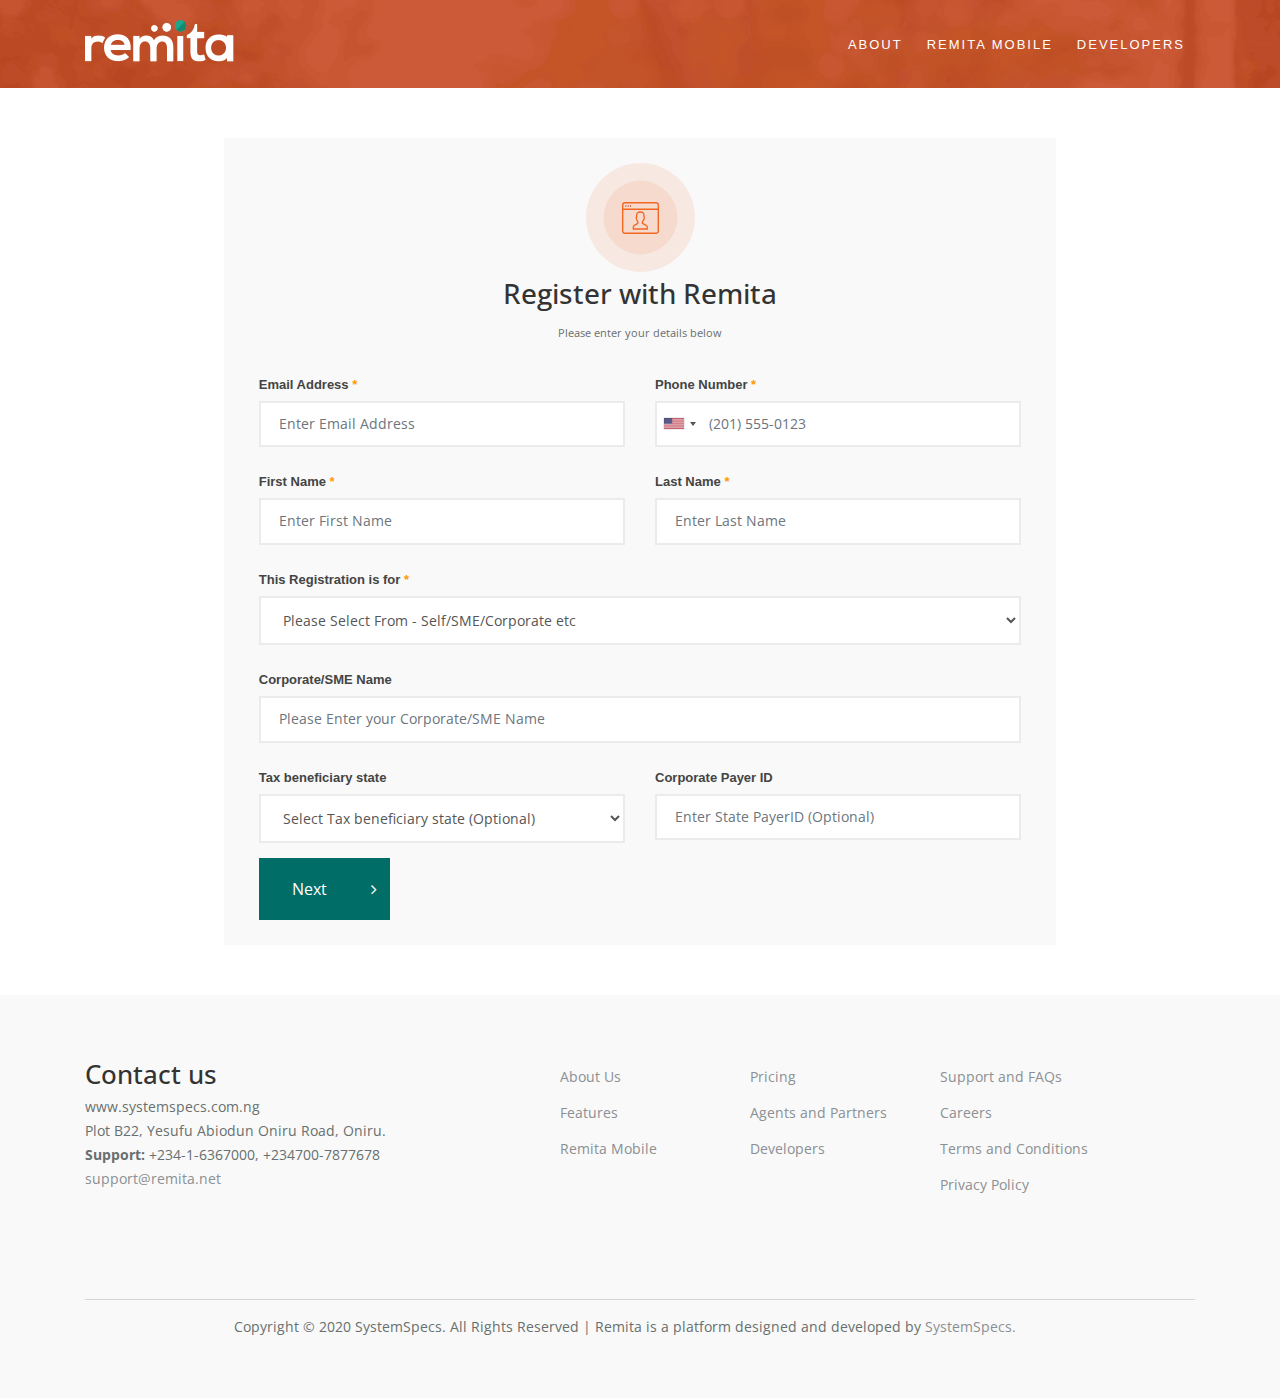
==== index.html @ f2226dd8 "changed registration.html to index.html" ====
<!DOCTYPE html>
<html lang="en">

<head>
    <meta charset="UTF-8">
    <meta name="viewport" content="width=device-width, initial-scale=1.0">
    <title>Register</title>
    <link rel="stylesheet" href="./assets/css/intlTelInput.css">
    <link rel="stylesheet" href="./assets/css/bootstrap.min.css">
    <link rel="stylesheet" href="https://stackpath.bootstrapcdn.com/bootstrap/4.5.2/css/bootstrap.min.css" integrity="sha384-JcKb8q3iqJ61gNV9KGb8thSsNjpSL0n8PARn9HuZOnIxN0hoP+VmmDGMN5t9UJ0Z" crossorigin="anonymous">

    <link rel="stylesheet" href="./assets/css/style.css">
    <link rel="stylesheet" href="https://stackpath.bootstrapcdn.com/font-awesome/4.7.0/css/font-awesome.min.css" integrity="sha384-wvfXpqpZZVQGK6TAh5PVlGOfQNHSoD2xbE+QkPxCAFlNEevoEH3Sl0sibVcOQVnN" crossorigin="anonymous">
    <link href="https://fonts.googleapis.com/css2?family=Open+Sans&display=swap" rel="stylesheet">
</head>

<body>
    <div class="wrapper">
        <header style="background-image: url(./assets/images/header-bg-light.png)">
            <div class="container header-container d-flex flex-row justify-content-between">
                <div class="logo">
                    <a href="//www.remita.net/signin" class="logo">
                        <img src="./assets/images/remita_logo_white.png" alt="Remita Logo">
                    </a>
                </div>
                <nav>
                    <ul class="nav nav-pills">
                        <li class="nav-item">
                            <a class="nav-link" href="#">ABOUT</a>
                        </li>
                        <li class="nav-item">
                            <a class="nav-link" href="#">REMITA MOBILE</a>
                        </li>
                        <li class="nav-item">
                            <a class="nav-link" href="#">DEVELOPERS</a>
                        </li>

                    </ul>
                </nav>
            </div>
        </header>
        <div class="container">

            <div class="registration-container " style="background-color:#f8f9f8">

                <div class="personal-registration-container">
                    <div class="col-sm-12 center-box text-center">
                        <img src="./assets/images/registration_icon.svg">
                        <h3>Register with Remita</h3>


                        <p>Please enter your details below</p>
                    </div>
                    <div class="col-xs-12">
                        <form id="registrationForm" method="post" novalidate>

                            <div class="form-row">
                                <div class="col-sm-6">
                                    <div class="form-group ">
                                        <label for="email">Email Address <span class="required-field">*</span></label>
                                        <input type="email" class="form-control rounded-0 required" placeholder="Enter Email Address" id="email" required>
                                    </div>
                                </div>
                                <div class="col-sm-6">
                                    <div class="form-group ">
                                        <label for="phone">Phone Number <span class="required-field">*</span></label>
                                        <input type="tel" class="form-control rounded-0 required " id="phone" required>
                                    </div>
                                </div>
                            </div>
                            <div class="form-row">
                                <div class="form-group col-md-6">
                                    <label for="fname">First Name <span class="required-field">*</span></label>
                                    <input type="text" class="form-control rounded-0" id="fname" placeholder="Enter First Name" required>
                                </div>
                                <div class="form-group col-md-6">
                                    <label for="lname">Last Name <span class="required-field">*</span></label>
                                    <input type="text" class="form-control rounded-0 required" placeholder="Enter Last Name" id="lname" required>
                                </div>
                            </div>
                            <div class="form-row">
                                <div class="form-group col-md-12">
                                    <label for="accountType">This Registration is for <span class="required-field">*</span></label>
                                    <select id="accountType" class="form-control required" name="rtype">
                                        <option value="">Please Select From - Self/SME/Corporate etc</option>
                                        <option value="PERSONAL" id="personal">My Personal Account</option>
                                        <option value="SME" id="sme">MSME - Sole Signatory</option>
                                        <option value="CORPORATE">SME/Corporate - Multi Signatory</option>
                                        <option value="GOVERNMENT">Government/MDA</option>
                                </select>

                                </div>
                            </div>
                            <div class="form-row">
                                <div class="form-group col-md-12 ">
                                    <label for="corporateName">Corporate/SME Name</label>
                                    <input type="text" class="form-control required" id="corporateName" placeholder="Please Enter your Corporate/SME Name " name="corporateFullname" autocomplete="off">
                                </div>
                            </div>
                            <div class="form-row">
                                <div class="form-group col-md-6">
                                    <label for="taxstate">Tax beneficiary state</label>
                                    <select id="taxstate" class="form-control">
                                            <option value="" selected="" disabled="" hidden="">Select Tax beneficiary state (Optional)</option>
                                            <option value="LAGOS">Lagos</option>
                                    </select>
                                </div>
                                <div class="form-group col-md-6">
                                    <label for="statepayerid">Corporate Payer ID</label>
                                    <input type="text" class="form-control rounded-0" id="statepayerid" required placeholder="Enter State PayerID (Optional)">
                                </div>
                            </div>
                            <button type="submit" class="btn btn-primary rounded-0">
                                <span class="btn-remita-text">Next</span>
                                <i class="fa fa-angle-right"></i>
                            </button>

                        </form>
                    </div>
                </div>
            </div>
        </div>

        <footer style="background-color: #f8f9f8;">
            <div class="container footer-container">
                <div class="row">
                    <div class="col-md-5">
                        <h4>Contact us</h4>
                        <p>www.systemspecs.com.ng
                            <br>Plot B22, Yesufu Abiodun Oniru Road, Oniru.
                            <br>

                            <b>Support:</b> +234-1-6367000, +234700-7877678
                            <br>
                            <a href="mailto:support@remita.net">support@remita.net</a>
                        </p>

                    </div>
                    <div class="col-md-2 ml-md-auto col-sm-4 col-xs-6 footer-links">
                        <ul class="list-unstyled">
                            <li>
                                <a href="https:////www.remita.net/products/about/">About Us</a>
                            </li>
                            <li>
                                <a href="https:////www.remita.net/products/features/">Features</a>
                            </li>
                            <li>
                                <a href="https:////www.remita.net/mobileapp/" target="_blank">Remita Mobile</a>
                            </li>

                        </ul>
                    </div>
                    <div class="col-md-2 col-sm-4 col-xs-6 footer-links">
                        <ul class="list-unstyled">
                            <li>
                                <a href="https:////www.remita.net/products/pricing/">Pricing</a>
                            </li>
                            <li>
                                <a href="https:////www.remita.net/business/partners/">Agents and Partners</a>
                            </li>
                            <li>
                                <a href="https:////www.remita.net/developers/" target="_blank">Developers</a>
                            </li>
                        </ul>
                    </div>
                    <div class="col-md-3 col-sm-4 col-xs-6 footer-links">
                        <ul class="list-unstyled">
                            <li>
                                <a href="https://support.remita.net" target="_blank">Support and FAQs</a>
                            </li>
                            <li>
                                <a href="http://systemspecs.com.ng/careers" target="_blank">Careers</a>
                            </li>
                            <li>
                                <a href="https:////www.remita.net/legal/terms/">Terms and Conditions</a>
                            </li>
                            <li>
                                <a href="https:////www.remita.net/legal/policy/">Privacy Policy</a>
                            </li>
                        </ul>
                    </div>
                </div>

                <div class="row h-divider">

                </div>

                <div class="row footer-credit">
                    <p>Copyright © 2020 SystemSpecs. All Rights Reserved | Remita is a platform designed and developed by
                        <a href="http://www.systemspecs.com.ng" target="_blank">SystemSpecs.</a>
                    </p>
                </div>
            </div>
        </footer>


    </div>
    <script src="./assets/js/index.js"></script>
    <script src="./assets/js/intlTelInput.js"></script>
    <script>
        var input = document.querySelector("#phone");
        window.intlTelInput(input, {
            // allowDropdown: false,
            // autoHideDialCode: false,
            // autoPlaceholder: "off",
            // dropdownContainer: document.body,
            // excludeCountries: ["us"],
            // formatOnDisplay: false,
            // geoIpLookup: function(callback) {
            //   $.get("http://ipinfo.io", function() {}, "jsonp").always(function(resp) {
            //     var countryCode = (resp && resp.country) ? resp.country : "";
            //     callback(countryCode);
            //   });
            // },
            // hiddenInput: "full_number",
            // initialCountry: "auto",
            // localizedCountries: { 'de': 'Deutschland' },
            // nationalMode: false,
            // onlyCountries: ['us', 'gb', 'ch', 'ca', 'do'],
            // placeholderNumberType: "MOBILE",
            // preferredCountries: ['cn', 'jp'],
            // separateDialCode: true,
            utilsScript: "./assets/js/utils.js",
        });
    </script>
</body>

</html>
---- assets/css/intlTelInput.css ----
.iti {
    position: relative;
    display: block;
}

.iti * {
    box-sizing: border-box;
    -moz-box-sizing: border-box;
}

.iti__hide {
    display: none;
}

.iti__v-hide {
    visibility: hidden;
}

.iti input,
.iti input[type=text],
.iti input[type=tel] {
    position: relative;
    z-index: 0;
    margin-top: 0 !important;
    margin-bottom: 0 !important;
    padding-right: 36px;
    margin-right: 0;
}

.iti__flag-container {
    position: absolute;
    top: 0;
    bottom: 0;
    right: 0;
    padding: 1px;
}

.iti__selected-flag {
    z-index: 1;
    position: relative;
    display: flex;
    align-items: center;
    height: 100%;
    padding: 0 6px 0 8px;
}

.iti__arrow {
    margin-left: 6px;
    width: 0;
    height: 0;
    border-left: 3px solid transparent;
    border-right: 3px solid transparent;
    border-top: 4px solid #555;
}

.iti__arrow--up {
    border-top: none;
    border-bottom: 4px solid #555;
}

.iti__country-list {
    position: absolute;
    z-index: 2;
    list-style: none;
    text-align: left;
    padding: 0;
    margin: 0 0 0 -1px;
    box-shadow: 1px 1px 4px rgba(0, 0, 0, 0.2);
    background-color: white;
    border: 1px solid #CCC;
    white-space: nowrap;
    max-height: 200px;
    overflow-y: scroll;
    -webkit-overflow-scrolling: touch;
}

.iti__country-list--dropup {
    bottom: 100%;
    margin-bottom: -1px;
}

@media (max-width: 500px) {
    .iti__country-list {
        white-space: normal;
    }
}

.iti__flag-box {
    display: inline-block;
    width: 20px;
}

.iti__divider {
    padding-bottom: 5px;
    margin-bottom: 5px;
    border-bottom: 1px solid #CCC;
}

.iti__country {
    padding: 5px 10px;
    outline: none;
}

.iti__dial-code {
    color: #999;
}

.iti__country.iti__highlight {
    background-color: rgba(0, 0, 0, 0.05);
}

.iti__flag-box,
.iti__country-name,
.iti__dial-code {
    vertical-align: middle;
}

.iti__flag-box,
.iti__country-name {
    margin-right: 6px;
}

.iti--allow-dropdown input,
.iti--allow-dropdown input[type=text],
.iti--allow-dropdown input[type=tel],
.iti--separate-dial-code input,
.iti--separate-dial-code input[type=text],
.iti--separate-dial-code input[type=tel] {
    padding-right: 6px;
    padding-left: 52px;
    margin-left: 0;
}

.iti--allow-dropdown .iti__flag-container,
.iti--separate-dial-code .iti__flag-container {
    right: auto;
    left: 0;
}

.iti--allow-dropdown .iti__flag-container:hover {
    cursor: pointer;
}

.iti--allow-dropdown .iti__flag-container:hover .iti__selected-flag {
    background-color: rgba(0, 0, 0, 0.05);
}

.iti--allow-dropdown input[disabled]+.iti__flag-container:hover,
.iti--allow-dropdown input[readonly]+.iti__flag-container:hover {
    cursor: default;
}

.iti--allow-dropdown input[disabled]+.iti__flag-container:hover .iti__selected-flag,
.iti--allow-dropdown input[readonly]+.iti__flag-container:hover .iti__selected-flag {
    background-color: transparent;
}

.iti--separate-dial-code .iti__selected-flag {
    background-color: rgba(0, 0, 0, 0.05);
}

.iti--separate-dial-code .iti__selected-dial-code {
    margin-left: 6px;
}

.iti--container {
    position: absolute;
    top: -1000px;
    left: -1000px;
    z-index: 1060;
    padding: 1px;
}

.iti--container:hover {
    cursor: pointer;
}

.iti-mobile .iti--container {
    top: 30px;
    bottom: 30px;
    left: 30px;
    right: 30px;
    position: fixed;
}

.iti-mobile .iti__country-list {
    max-height: 100%;
    width: 100%;
}

.iti-mobile .iti__country {
    padding: 10px 10px;
    line-height: 1.5em;
}

.iti__flag {
    width: 20px;
}

.iti__flag.iti__be {
    width: 18px;
}

.iti__flag.iti__ch {
    width: 15px;
}

.iti__flag.iti__mc {
    width: 19px;
}

.iti__flag.iti__ne {
    width: 18px;
}

.iti__flag.iti__np {
    width: 13px;
}

.iti__flag.iti__va {
    width: 15px;
}

@media (-webkit-min-device-pixel-ratio: 2),
(min-resolution: 192dpi) {
    .iti__flag {
        background-size: 5652px 15px;
    }
}

.iti__flag.iti__ac {
    height: 10px;
    background-position: 0px 0px;
}

.iti__flag.iti__ad {
    height: 14px;
    background-position: -22px 0px;
}

.iti__flag.iti__ae {
    height: 10px;
    background-position: -44px 0px;
}

.iti__flag.iti__af {
    height: 14px;
    background-position: -66px 0px;
}

.iti__flag.iti__ag {
    height: 14px;
    background-position: -88px 0px;
}

.iti__flag.iti__ai {
    height: 10px;
    background-position: -110px 0px;
}

.iti__flag.iti__al {
    height: 15px;
    background-position: -132px 0px;
}

.iti__flag.iti__am {
    height: 10px;
    background-position: -154px 0px;
}

.iti__flag.iti__ao {
    height: 14px;
    background-position: -176px 0px;
}

.iti__flag.iti__aq {
    height: 14px;
    background-position: -198px 0px;
}

.iti__flag.iti__ar {
    height: 13px;
    background-position: -220px 0px;
}

.iti__flag.iti__as {
    height: 10px;
    background-position: -242px 0px;
}

.iti__flag.iti__at {
    height: 14px;
    background-position: -264px 0px;
}

.iti__flag.iti__au {
    height: 10px;
    background-position: -286px 0px;
}

.iti__flag.iti__aw {
    height: 14px;
    background-position: -308px 0px;
}

.iti__flag.iti__ax {
    height: 13px;
    background-position: -330px 0px;
}

.iti__flag.iti__az {
    height: 10px;
    background-position: -352px 0px;
}

.iti__flag.iti__ba {
    height: 10px;
    background-position: -374px 0px;
}

.iti__flag.iti__bb {
    height: 14px;
    background-position: -396px 0px;
}

.iti__flag.iti__bd {
    height: 12px;
    background-position: -418px 0px;
}

.iti__flag.iti__be {
    height: 15px;
    background-position: -440px 0px;
}

.iti__flag.iti__bf {
    height: 14px;
    background-position: -460px 0px;
}

.iti__flag.iti__bg {
    height: 12px;
    background-position: -482px 0px;
}

.iti__flag.iti__bh {
    height: 12px;
    background-position: -504px 0px;
}

.iti__flag.iti__bi {
    height: 12px;
    background-position: -526px 0px;
}

.iti__flag.iti__bj {
    height: 14px;
    background-position: -548px 0px;
}

.iti__flag.iti__bl {
    height: 14px;
    background-position: -570px 0px;
}

.iti__flag.iti__bm {
    height: 10px;
    background-position: -592px 0px;
}

.iti__flag.iti__bn {
    height: 10px;
    background-position: -614px 0px;
}

.iti__flag.iti__bo {
    height: 14px;
    background-position: -636px 0px;
}

.iti__flag.iti__bq {
    height: 14px;
    background-position: -658px 0px;
}

.iti__flag.iti__br {
    height: 14px;
    background-position: -680px 0px;
}

.iti__flag.iti__bs {
    height: 10px;
    background-position: -702px 0px;
}

.iti__flag.iti__bt {
    height: 14px;
    background-position: -724px 0px;
}

.iti__flag.iti__bv {
    height: 15px;
    background-position: -746px 0px;
}

.iti__flag.iti__bw {
    height: 14px;
    background-position: -768px 0px;
}

.iti__flag.iti__by {
    height: 10px;
    background-position: -790px 0px;
}

.iti__flag.iti__bz {
    height: 14px;
    background-position: -812px 0px;
}

.iti__flag.iti__ca {
    height: 10px;
    background-position: -834px 0px;
}

.iti__flag.iti__cc {
    height: 10px;
    background-position: -856px 0px;
}

.iti__flag.iti__cd {
    height: 15px;
    background-position: -878px 0px;
}

.iti__flag.iti__cf {
    height: 14px;
    background-position: -900px 0px;
}

.iti__flag.iti__cg {
    height: 14px;
    background-position: -922px 0px;
}

.iti__flag.iti__ch {
    height: 15px;
    background-position: -944px 0px;
}

.iti__flag.iti__ci {
    height: 14px;
    background-position: -961px 0px;
}

.iti__flag.iti__ck {
    height: 10px;
    background-position: -983px 0px;
}

.iti__flag.iti__cl {
    height: 14px;
    background-position: -1005px 0px;
}

.iti__flag.iti__cm {
    height: 14px;
    background-position: -1027px 0px;
}

.iti__flag.iti__cn {
    height: 14px;
    background-position: -1049px 0px;
}

.iti__flag.iti__co {
    height: 14px;
    background-position: -1071px 0px;
}

.iti__flag.iti__cp {
    height: 14px;
    background-position: -1093px 0px;
}

.iti__flag.iti__cr {
    height: 12px;
    background-position: -1115px 0px;
}

.iti__flag.iti__cu {
    height: 10px;
    background-position: -1137px 0px;
}

.iti__flag.iti__cv {
    height: 12px;
    background-position: -1159px 0px;
}

.iti__flag.iti__cw {
    height: 14px;
    background-position: -1181px 0px;
}

.iti__flag.iti__cx {
    height: 10px;
    background-position: -1203px 0px;
}

.iti__flag.iti__cy {
    height: 14px;
    background-position: -1225px 0px;
}

.iti__flag.iti__cz {
    height: 14px;
    background-position: -1247px 0px;
}

.iti__flag.iti__de {
    height: 12px;
    background-position: -1269px 0px;
}

.iti__flag.iti__dg {
    height: 10px;
    background-position: -1291px 0px;
}

.iti__flag.iti__dj {
    height: 14px;
    background-position: -1313px 0px;
}

.iti__flag.iti__dk {
    height: 15px;
    background-position: -1335px 0px;
}

.iti__flag.iti__dm {
    height: 10px;
    background-position: -1357px 0px;
}

.iti__flag.iti__do {
    height: 14px;
    background-position: -1379px 0px;
}

.iti__flag.iti__dz {
    height: 14px;
    background-position: -1401px 0px;
}

.iti__flag.iti__ea {
    height: 14px;
    background-position: -1423px 0px;
}

.iti__flag.iti__ec {
    height: 14px;
    background-position: -1445px 0px;
}

.iti__flag.iti__ee {
    height: 13px;
    background-position: -1467px 0px;
}

.iti__flag.iti__eg {
    height: 14px;
    background-position: -1489px 0px;
}

.iti__flag.iti__eh {
    height: 10px;
    background-position: -1511px 0px;
}

.iti__flag.iti__er {
    height: 10px;
    background-position: -1533px 0px;
}

.iti__flag.iti__es {
    height: 14px;
    background-position: -1555px 0px;
}

.iti__flag.iti__et {
    height: 10px;
    background-position: -1577px 0px;
}

.iti__flag.iti__eu {
    height: 14px;
    background-position: -1599px 0px;
}

.iti__flag.iti__fi {
    height: 12px;
    background-position: -1621px 0px;
}

.iti__flag.iti__fj {
    height: 10px;
    background-position: -1643px 0px;
}

.iti__flag.iti__fk {
    height: 10px;
    background-position: -1665px 0px;
}

.iti__flag.iti__fm {
    height: 11px;
    background-position: -1687px 0px;
}

.iti__flag.iti__fo {
    height: 15px;
    background-position: -1709px 0px;
}

.iti__flag.iti__fr {
    height: 14px;
    background-position: -1731px 0px;
}

.iti__flag.iti__ga {
    height: 15px;
    background-position: -1753px 0px;
}

.iti__flag.iti__gb {
    height: 10px;
    background-position: -1775px 0px;
}

.iti__flag.iti__gd {
    height: 12px;
    background-position: -1797px 0px;
}

.iti__flag.iti__ge {
    height: 14px;
    background-position: -1819px 0px;
}

.iti__flag.iti__gf {
    height: 14px;
    background-position: -1841px 0px;
}

.iti__flag.iti__gg {
    height: 14px;
    background-position: -1863px 0px;
}

.iti__flag.iti__gh {
    height: 14px;
    background-position: -1885px 0px;
}

.iti__flag.iti__gi {
    height: 10px;
    background-position: -1907px 0px;
}

.iti__flag.iti__gl {
    height: 14px;
    background-position: -1929px 0px;
}

.iti__flag.iti__gm {
    height: 14px;
    background-position: -1951px 0px;
}

.iti__flag.iti__gn {
    height: 14px;
    background-position: -1973px 0px;
}

.iti__flag.iti__gp {
    height: 14px;
    background-position: -1995px 0px;
}

.iti__flag.iti__gq {
    height: 14px;
    background-position: -2017px 0px;
}

.iti__flag.iti__gr {
    height: 14px;
    background-position: -2039px 0px;
}

.iti__flag.iti__gs {
    height: 10px;
    background-position: -2061px 0px;
}

.iti__flag.iti__gt {
    height: 13px;
    background-position: -2083px 0px;
}

.iti__flag.iti__gu {
    height: 11px;
    background-position: -2105px 0px;
}

.iti__flag.iti__gw {
    height: 10px;
    background-position: -2127px 0px;
}

.iti__flag.iti__gy {
    height: 12px;
    background-position: -2149px 0px;
}

.iti__flag.iti__hk {
    height: 14px;
    background-position: -2171px 0px;
}

.iti__flag.iti__hm {
    height: 10px;
    background-position: -2193px 0px;
}

.iti__flag.iti__hn {
    height: 10px;
    background-position: -2215px 0px;
}

.iti__flag.iti__hr {
    height: 10px;
    background-position: -2237px 0px;
}

.iti__flag.iti__ht {
    height: 12px;
    background-position: -2259px 0px;
}

.iti__flag.iti__hu {
    height: 10px;
    background-position: -2281px 0px;
}

.iti__flag.iti__ic {
    height: 14px;
    background-position: -2303px 0px;
}

.iti__flag.iti__id {
    height: 14px;
    background-position: -2325px 0px;
}

.iti__flag.iti__ie {
    height: 10px;
    background-position: -2347px 0px;
}

.iti__flag.iti__il {
    height: 15px;
    background-position: -2369px 0px;
}

.iti__flag.iti__im {
    height: 10px;
    background-position: -2391px 0px;
}

.iti__flag.iti__in {
    height: 14px;
    background-position: -2413px 0px;
}

.iti__flag.iti__io {
    height: 10px;
    background-position: -2435px 0px;
}

.iti__flag.iti__iq {
    height: 14px;
    background-position: -2457px 0px;
}

.iti__flag.iti__ir {
    height: 12px;
    background-position: -2479px 0px;
}

.iti__flag.iti__is {
    height: 15px;
    background-position: -2501px 0px;
}

.iti__flag.iti__it {
    height: 14px;
    background-position: -2523px 0px;
}

.iti__flag.iti__je {
    height: 12px;
    background-position: -2545px 0px;
}

.iti__flag.iti__jm {
    height: 10px;
    background-position: -2567px 0px;
}

.iti__flag.iti__jo {
    height: 10px;
    background-position: -2589px 0px;
}

.iti__flag.iti__jp {
    height: 14px;
    background-position: -2611px 0px;
}

.iti__flag.iti__ke {
    height: 14px;
    background-position: -2633px 0px;
}

.iti__flag.iti__kg {
    height: 12px;
    background-position: -2655px 0px;
}

.iti__flag.iti__kh {
    height: 13px;
    background-position: -2677px 0px;
}

.iti__flag.iti__ki {
    height: 10px;
    background-position: -2699px 0px;
}

.iti__flag.iti__km {
    height: 12px;
    background-position: -2721px 0px;
}

.iti__flag.iti__kn {
    height: 14px;
    background-position: -2743px 0px;
}

.iti__flag.iti__kp {
    height: 10px;
    background-position: -2765px 0px;
}

.iti__flag.iti__kr {
    height: 14px;
    background-position: -2787px 0px;
}

.iti__flag.iti__kw {
    height: 10px;
    background-position: -2809px 0px;
}

.iti__flag.iti__ky {
    height: 10px;
    background-position: -2831px 0px;
}

.iti__flag.iti__kz {
    height: 10px;
    background-position: -2853px 0px;
}

.iti__flag.iti__la {
    height: 14px;
    background-position: -2875px 0px;
}

.iti__flag.iti__lb {
    height: 14px;
    background-position: -2897px 0px;
}

.iti__flag.iti__lc {
    height: 10px;
    background-position: -2919px 0px;
}

.iti__flag.iti__li {
    height: 12px;
    background-position: -2941px 0px;
}

.iti__flag.iti__lk {
    height: 10px;
    background-position: -2963px 0px;
}

.iti__flag.iti__lr {
    height: 11px;
    background-position: -2985px 0px;
}

.iti__flag.iti__ls {
    height: 14px;
    background-position: -3007px 0px;
}

.iti__flag.iti__lt {
    height: 12px;
    background-position: -3029px 0px;
}

.iti__flag.iti__lu {
    height: 12px;
    background-position: -3051px 0px;
}

.iti__flag.iti__lv {
    height: 10px;
    background-position: -3073px 0px;
}

.iti__flag.iti__ly {
    height: 10px;
    background-position: -3095px 0px;
}

.iti__flag.iti__ma {
    height: 14px;
    background-position: -3117px 0px;
}

.iti__flag.iti__mc {
    height: 15px;
    background-position: -3139px 0px;
}

.iti__flag.iti__md {
    height: 10px;
    background-position: -3160px 0px;
}

.iti__flag.iti__me {
    height: 10px;
    background-position: -3182px 0px;
}

.iti__flag.iti__mf {
    height: 14px;
    background-position: -3204px 0px;
}

.iti__flag.iti__mg {
    height: 14px;
    background-position: -3226px 0px;
}

.iti__flag.iti__mh {
    height: 11px;
    background-position: -3248px 0px;
}

.iti__flag.iti__mk {
    height: 10px;
    background-position: -3270px 0px;
}

.iti__flag.iti__ml {
    height: 14px;
    background-position: -3292px 0px;
}

.iti__flag.iti__mm {
    height: 14px;
    background-position: -3314px 0px;
}

.iti__flag.iti__mn {
    height: 10px;
    background-position: -3336px 0px;
}

.iti__flag.iti__mo {
    height: 14px;
    background-position: -3358px 0px;
}

.iti__flag.iti__mp {
    height: 10px;
    background-position: -3380px 0px;
}

.iti__flag.iti__mq {
    height: 14px;
    background-position: -3402px 0px;
}

.iti__flag.iti__mr {
    height: 14px;
    background-position: -3424px 0px;
}

.iti__flag.iti__ms {
    height: 10px;
    background-position: -3446px 0px;
}

.iti__flag.iti__mt {
    height: 14px;
    background-position: -3468px 0px;
}

.iti__flag.iti__mu {
    height: 14px;
    background-position: -3490px 0px;
}

.iti__flag.iti__mv {
    height: 14px;
    background-position: -3512px 0px;
}

.iti__flag.iti__mw {
    height: 14px;
    background-position: -3534px 0px;
}

.iti__flag.iti__mx {
    height: 12px;
    background-position: -3556px 0px;
}

.iti__flag.iti__my {
    height: 10px;
    background-position: -3578px 0px;
}

.iti__flag.iti__mz {
    height: 14px;
    background-position: -3600px 0px;
}

.iti__flag.iti__na {
    height: 14px;
    background-position: -3622px 0px;
}

.iti__flag.iti__nc {
    height: 10px;
    background-position: -3644px 0px;
}

.iti__flag.iti__ne {
    height: 15px;
    background-position: -3666px 0px;
}

.iti__flag.iti__nf {
    height: 10px;
    background-position: -3686px 0px;
}

.iti__flag.iti__ng {
    height: 10px;
    background-position: -3708px 0px;
}

.iti__flag.iti__ni {
    height: 12px;
    background-position: -3730px 0px;
}

.iti__flag.iti__nl {
    height: 14px;
    background-position: -3752px 0px;
}

.iti__flag.iti__no {
    height: 15px;
    background-position: -3774px 0px;
}

.iti__flag.iti__np {
    height: 15px;
    background-position: -3796px 0px;
}

.iti__flag.iti__nr {
    height: 10px;
    background-position: -3811px 0px;
}

.iti__flag.iti__nu {
    height: 10px;
    background-position: -3833px 0px;
}

.iti__flag.iti__nz {
    height: 10px;
    background-position: -3855px 0px;
}

.iti__flag.iti__om {
    height: 10px;
    background-position: -3877px 0px;
}

.iti__flag.iti__pa {
    height: 14px;
    background-position: -3899px 0px;
}

.iti__flag.iti__pe {
    height: 14px;
    background-position: -3921px 0px;
}

.iti__flag.iti__pf {
    height: 14px;
    background-position: -3943px 0px;
}

.iti__flag.iti__pg {
    height: 15px;
    background-position: -3965px 0px;
}

.iti__flag.iti__ph {
    height: 10px;
    background-position: -3987px 0px;
}

.iti__flag.iti__pk {
    height: 14px;
    background-position: -4009px 0px;
}

.iti__flag.iti__pl {
    height: 13px;
    background-position: -4031px 0px;
}

.iti__flag.iti__pm {
    height: 14px;
    background-position: -4053px 0px;
}

.iti__flag.iti__pn {
    height: 10px;
    background-position: -4075px 0px;
}

.iti__flag.iti__pr {
    height: 14px;
    background-position: -4097px 0px;
}

.iti__flag.iti__ps {
    height: 10px;
    background-position: -4119px 0px;
}

.iti__flag.iti__pt {
    height: 14px;
    background-position: -4141px 0px;
}

.iti__flag.iti__pw {
    height: 13px;
    background-position: -4163px 0px;
}

.iti__flag.iti__py {
    height: 11px;
    background-position: -4185px 0px;
}

.iti__flag.iti__qa {
    height: 8px;
    background-position: -4207px 0px;
}

.iti__flag.iti__re {
    height: 14px;
    background-position: -4229px 0px;
}

.iti__flag.iti__ro {
    height: 14px;
    background-position: -4251px 0px;
}

.iti__flag.iti__rs {
    height: 14px;
    background-position: -4273px 0px;
}

.iti__flag.iti__ru {
    height: 14px;
    background-position: -4295px 0px;
}

.iti__flag.iti__rw {
    height: 14px;
    background-position: -4317px 0px;
}

.iti__flag.iti__sa {
    height: 14px;
    background-position: -4339px 0px;
}

.iti__flag.iti__sb {
    height: 10px;
    background-position: -4361px 0px;
}

.iti__flag.iti__sc {
    height: 10px;
    background-position: -4383px 0px;
}

.iti__flag.iti__sd {
    height: 10px;
    background-position: -4405px 0px;
}

.iti__flag.iti__se {
    height: 13px;
    background-position: -4427px 0px;
}

.iti__flag.iti__sg {
    height: 14px;
    background-position: -4449px 0px;
}

.iti__flag.iti__sh {
    height: 10px;
    background-position: -4471px 0px;
}

.iti__flag.iti__si {
    height: 10px;
    background-position: -4493px 0px;
}

.iti__flag.iti__sj {
    height: 15px;
    background-position: -4515px 0px;
}

.iti__flag.iti__sk {
    height: 14px;
    background-position: -4537px 0px;
}

.iti__flag.iti__sl {
    height: 14px;
    background-position: -4559px 0px;
}

.iti__flag.iti__sm {
    height: 15px;
    background-position: -4581px 0px;
}

.iti__flag.iti__sn {
    height: 14px;
    background-position: -4603px 0px;
}

.iti__flag.iti__so {
    height: 14px;
    background-position: -4625px 0px;
}

.iti__flag.iti__sr {
    height: 14px;
    background-position: -4647px 0px;
}

.iti__flag.iti__ss {
    height: 10px;
    background-position: -4669px 0px;
}

.iti__flag.iti__st {
    height: 10px;
    background-position: -4691px 0px;
}

.iti__flag.iti__sv {
    height: 12px;
    background-position: -4713px 0px;
}

.iti__flag.iti__sx {
    height: 14px;
    background-position: -4735px 0px;
}

.iti__flag.iti__sy {
    height: 14px;
    background-position: -4757px 0px;
}

.iti__flag.iti__sz {
    height: 14px;
    background-position: -4779px 0px;
}

.iti__flag.iti__ta {
    height: 10px;
    background-position: -4801px 0px;
}

.iti__flag.iti__tc {
    height: 10px;
    background-position: -4823px 0px;
}

.iti__flag.iti__td {
    height: 14px;
    background-position: -4845px 0px;
}

.iti__flag.iti__tf {
    height: 14px;
    background-position: -4867px 0px;
}

.iti__flag.iti__tg {
    height: 13px;
    background-position: -4889px 0px;
}

.iti__flag.iti__th {
    height: 14px;
    background-position: -4911px 0px;
}

.iti__flag.iti__tj {
    height: 10px;
    background-position: -4933px 0px;
}

.iti__flag.iti__tk {
    height: 10px;
    background-position: -4955px 0px;
}

.iti__flag.iti__tl {
    height: 10px;
    background-position: -4977px 0px;
}

.iti__flag.iti__tm {
    height: 14px;
    background-position: -4999px 0px;
}

.iti__flag.iti__tn {
    height: 14px;
    background-position: -5021px 0px;
}

.iti__flag.iti__to {
    height: 10px;
    background-position: -5043px 0px;
}

.iti__flag.iti__tr {
    height: 14px;
    background-position: -5065px 0px;
}

.iti__flag.iti__tt {
    height: 12px;
    background-position: -5087px 0px;
}

.iti__flag.iti__tv {
    height: 10px;
    background-position: -5109px 0px;
}

.iti__flag.iti__tw {
    height: 14px;
    background-position: -5131px 0px;
}

.iti__flag.iti__tz {
    height: 14px;
    background-position: -5153px 0px;
}

.iti__flag.iti__ua {
    height: 14px;
    background-position: -5175px 0px;
}

.iti__flag.iti__ug {
    height: 14px;
    background-position: -5197px 0px;
}

.iti__flag.iti__um {
    height: 11px;
    background-position: -5219px 0px;
}

.iti__flag.iti__un {
    height: 14px;
    background-position: -5241px 0px;
}

.iti__flag.iti__us {
    height: 11px;
    background-position: -5263px 0px;
}

.iti__flag.iti__uy {
    height: 14px;
    background-position: -5285px 0px;
}

.iti__flag.iti__uz {
    height: 10px;
    background-position: -5307px 0px;
}

.iti__flag.iti__va {
    height: 15px;
    background-position: -5329px 0px;
}

.iti__flag.iti__vc {
    height: 14px;
    background-position: -5346px 0px;
}

.iti__flag.iti__ve {
    height: 14px;
    background-position: -5368px 0px;
}

.iti__flag.iti__vg {
    height: 10px;
    background-position: -5390px 0px;
}

.iti__flag.iti__vi {
    height: 14px;
    background-position: -5412px 0px;
}

.iti__flag.iti__vn {
    height: 14px;
    background-position: -5434px 0px;
}

.iti__flag.iti__vu {
    height: 12px;
    background-position: -5456px 0px;
}

.iti__flag.iti__wf {
    height: 14px;
    background-position: -5478px 0px;
}

.iti__flag.iti__ws {
    height: 10px;
    background-position: -5500px 0px;
}

.iti__flag.iti__xk {
    height: 15px;
    background-position: -5522px 0px;
}

.iti__flag.iti__ye {
    height: 14px;
    background-position: -5544px 0px;
}

.iti__flag.iti__yt {
    height: 14px;
    background-position: -5566px 0px;
}

.iti__flag.iti__za {
    height: 14px;
    background-position: -5588px 0px;
}

.iti__flag.iti__zm {
    height: 14px;
    background-position: -5610px 0px;
}

.iti__flag.iti__zw {
    height: 10px;
    background-position: -5632px 0px;
}

.iti__flag {
    height: 15px;
    box-shadow: 0px 0px 1px 0px #888;
    background-image: url('/assets/images/flags.png');
    background-repeat: no-repeat;
    background-color: #DBDBDB;
    background-position: 20px 0;
}

@media (-webkit-min-device-pixel-ratio: 2),
(min-resolution: 192dpi) {
    .iti__flag {
        background-image: url('/assets/images/flags@2x.png');
    }
}

.iti__flag.iti__np {
    background-color: transparent;
}
---- assets/css/style.css ----
*,
::after,
::before {
    box-sizing: border-box;
    padding: 0px;
    margin: 0px;
}

.form-row>.col,
.form-row>[class*=col-] {
    padding-right: 15px;
    padding-left: 15px;
}

body {
    color: #333;
    font-family: Open Sans, sans-serif;
    font-size: 14px;
    line-height: 24px;
    overflow-x: hidden;
    padding: 0 !important;
}

img {
    vertical-align: middle;
}

.logo {
    font-size: 28px;
    line-height: 100%;
    padding: 20px 10px 10px 0;
}

ul .nav .nav-pills {
    display: block;
    margin-block-start: 1em;
    margin-block-end: 1em;
    margin-inline-start: 0px;
    margin-inline-end: 0px;
    padding-inline-start: 40px;
}

.nav-pills>li+li {
    margin-left: 4px;
}

.nav-tabs {
    border-bottom: none;
}

nav>ul>li>a {
    border-bottom: 0;
    border-radius: 0;
    font-size: 13px;
    font-style: normal;
    height: 88px;
    line-height: 70px;
    margin-left: 0;
    margin-right: 0;
    outline: medium none;
    padding: 10px;
    color: #fff;
    font-family: Helvetica Neue, Helvetica, Arial, sans-serif;
    text-transform: uppercase;
    transition: all 0.3s ease-in-out 0s;
    letter-spacing: 2px;
}

nav ul li a:hover {
    text-decoration: none;
    color: #fff;
}

.nav-link {
    padding: 10px;
}

.registration-container {
    padding-top: 0px;
    padding-left: 0px;
    padding-right: 0px;
}

.registration-container .personal-registration-container p {
    color: #696f6f;
    margin-bottom: 20px;
    font-size: 11px;
}

.registration-container .personal-registration-container h3 {
    margin: 5px 0 10px;
}

.form-control {
    border-radius: 0;
    height: auto;
    color: #555;
    line-height: 1.33333;
    padding: 12px 18px;
    border: 2px solid #ebebeb;
    font-weight: normal;
    font-size: 14px;
}

.form-group {
    margin-bottom: 15px;
}

.form-group label {
    color: #444;
    cursor: pointer;
    margin-top: 8px;
    margin-bottom: 4px;
    font-size: 13px;
    font-weight: 700;
    font-family: Helvetica Neue, Helvetica, Arial, sans-serif;
}

.required-field {
    color: #f90;
}

.btn-primary {
    display: block;
    margin-left: 10px;
    background-color: #006d67;
    border-color: #006d67;
    color: #fff;
}

.btn-remita-text {
    display: inline-block;
    margin-right: 20px;
    padding: 12px 20px;
}

footer h4 {
    margin-bottom: 5px;
    font-size: 26px;
    font-family: inherit;
    font-weight: 500;
    line-height: 1.2;
    color: inherit;
}

footer p {
    font-size: 14px;
    line-height: 24px;
    color: #696f6f;
    margin-bottom: 20px;
}

.footer-container {
    padding-top: 5%;
    padding-bottom: 3%;
}

footer a {
    text-decoration: none;
    color: #8c8f94;
}

footer .footer-links {
    margin-bottom: 30px;
}

footer ul li a {
    color: #8c8f94;
    text-decoration: none;
    line-height: 36px;
    font-size: 14px;
}

.row.footer-credit {
    width: 100%;
    text-align: center;
    padding-top: 6%;
    display: block;
}

footer .row.h-divider {
    margin: 50px 0 0;
}

.row.h-divider {
    width: 100%;
    float: left;
    border-bottom: 0.6px solid #d6d6d6;
}

footer a:hover {
    text-decoration: none;
    color: inherit;
}

@media (min-width: 768px) {
    .container {
        width: 750px;
    }
}

@media (min-width: 1200px) {
    .container {
        width: 1170px;
    }
}

@media (min-width: 768px) {
    .registration-container {
        width: 95%;
        margin: 20px auto;
        padding: 20px;
    }
    @media (min-width: 992px) {
        .registration-container {
            width: 90%;
            margin: 30px auto;
            padding: 30px;
        }
        .personal-registration-container {
            padding: 15px;
        }
    }
    @media (min-width: 1200px) {
        .registration-container {
            width: 75%;
            margin: 50px auto;
            padding: 10px;
        }
    }
}

@media (max-width:992px) {
    header nav {
        display: none;
    }
}
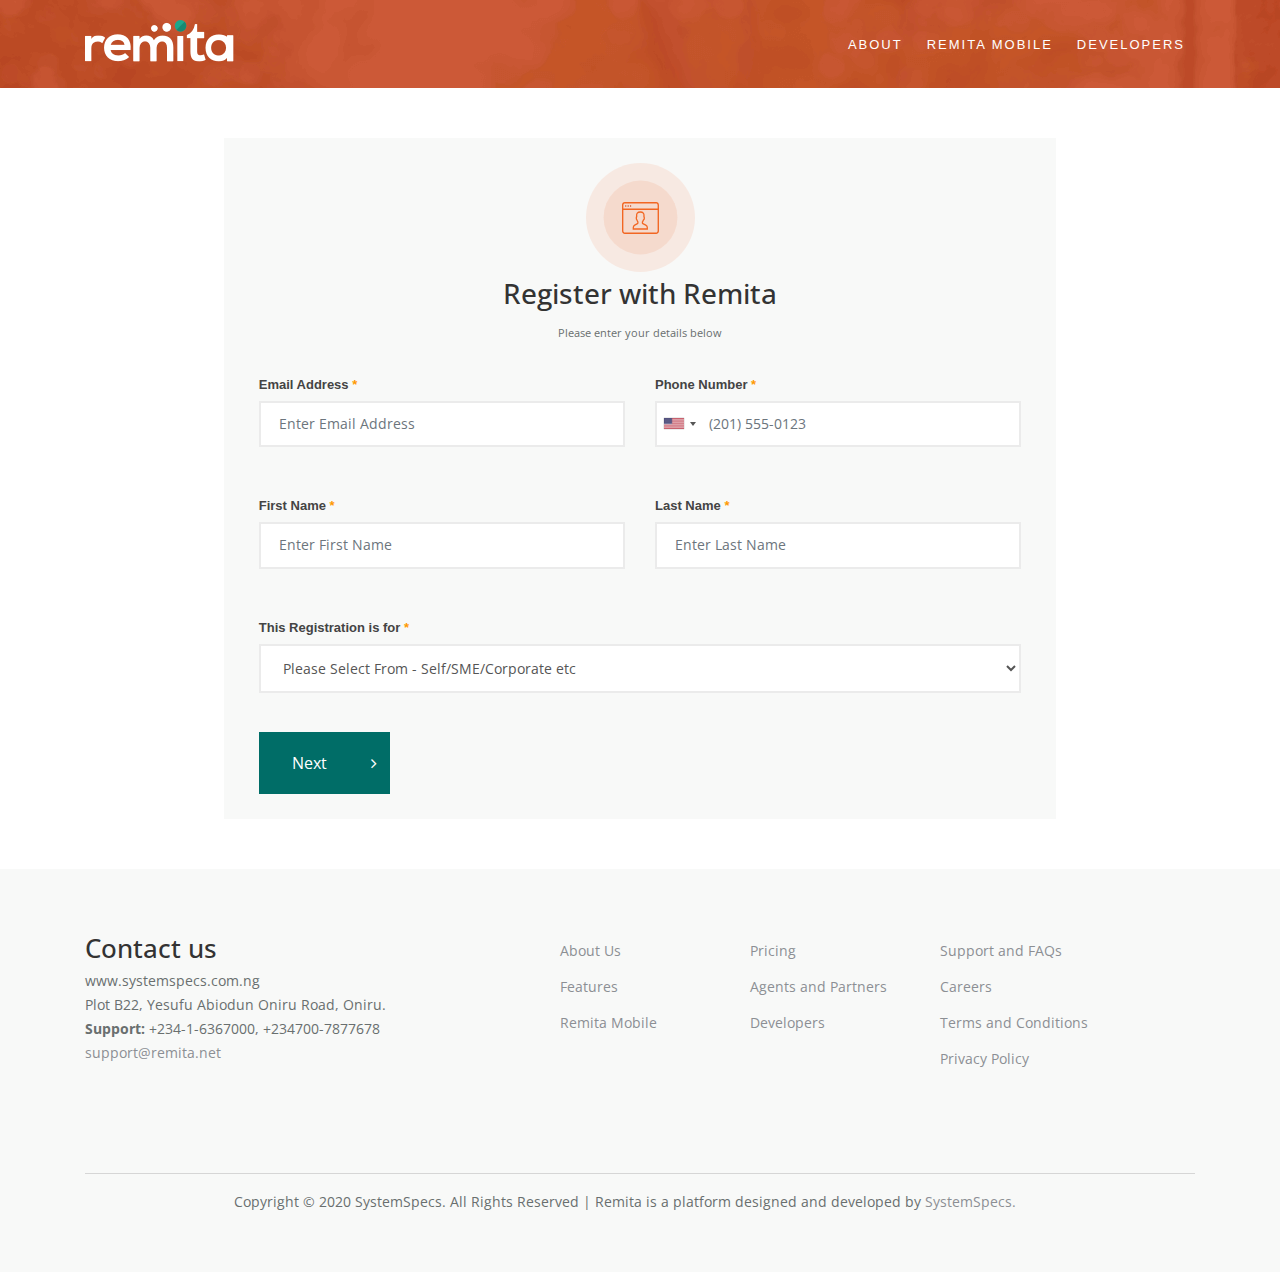
==== commit d480d89c: "Js Validation" ====
--- a/index.html
+++ b/index.html
@@ -5,6 +5,7 @@
     <meta charset="UTF-8">
     <meta name="viewport" content="width=device-width, initial-scale=1.0">
     <title>Register</title>
+    <link href="./assets/images/favicon-remita.png" rel="shortcut icon" type="image/x-icon">
     <link rel="stylesheet" href="./assets/css/intlTelInput.css">
     <link rel="stylesheet" href="./assets/css/bootstrap.min.css">
     <link rel="stylesheet" href="https://stackpath.bootstrapcdn.com/bootstrap/4.5.2/css/bootstrap.min.css" integrity="sha384-JcKb8q3iqJ61gNV9KGb8thSsNjpSL0n8PARn9HuZOnIxN0hoP+VmmDGMN5t9UJ0Z" crossorigin="anonymous">
@@ -59,12 +60,14 @@
                                     <div class="form-group ">
                                         <label for="email">Email Address <span class="required-field">*</span></label>
                                         <input type="email" class="form-control rounded-0 required" placeholder="Enter Email Address" id="email" required>
+                                        <label for="email" id="error"></label>
                                     </div>
                                 </div>
                                 <div class="col-sm-6">
                                     <div class="form-group ">
                                         <label for="phone">Phone Number <span class="required-field">*</span></label>
                                         <input type="tel" class="form-control rounded-0 required " id="phone" required>
+                                        <label for="phone" id="error"></label>
                                     </div>
                                 </div>
                             </div>
@@ -72,42 +75,48 @@
                                 <div class="form-group col-md-6">
                                     <label for="fname">First Name <span class="required-field">*</span></label>
                                     <input type="text" class="form-control rounded-0" id="fname" placeholder="Enter First Name" required>
+                                    <label for="fname" id="error"></label>
                                 </div>
                                 <div class="form-group col-md-6">
                                     <label for="lname">Last Name <span class="required-field">*</span></label>
                                     <input type="text" class="form-control rounded-0 required" placeholder="Enter Last Name" id="lname" required>
+                                    <label for="lname" id="error"></label>
                                 </div>
                             </div>
                             <div class="form-row">
                                 <div class="form-group col-md-12">
                                     <label for="accountType">This Registration is for <span class="required-field">*</span></label>
-                                    <select id="accountType" class="form-control required" name="rtype">
+                                    <select id="accountType" class="form-control " name="rtype" required>
                                         <option value="">Please Select From - Self/SME/Corporate etc</option>
                                         <option value="PERSONAL" id="personal">My Personal Account</option>
                                         <option value="SME" id="sme">MSME - Sole Signatory</option>
                                         <option value="CORPORATE">SME/Corporate - Multi Signatory</option>
                                         <option value="GOVERNMENT">Government/MDA</option>
                                 </select>
-
-                                </div>
-                            </div>
-                            <div class="form-row">
-                                <div class="form-group col-md-12 ">
-                                    <label for="corporateName">Corporate/SME Name</label>
-                                    <input type="text" class="form-control required" id="corporateName" placeholder="Please Enter your Corporate/SME Name " name="corporateFullname" autocomplete="off">
-                                </div>
-                            </div>
-                            <div class="form-row">
-                                <div class="form-group col-md-6">
-                                    <label for="taxstate">Tax beneficiary state</label>
-                                    <select id="taxstate" class="form-control">
+                                    <label for="accountType" id="error"></label>
+                                </div>
+                            </div>
+                            <div class="hidden">
+                                <div class="form-row ">
+                                    <div class="form-group col-md-12 ">
+                                        <label for="corporateName">Corporate/SME Name</label>
+                                        <input type="text" class="form-control required" id="corporateName" placeholder="Please Enter your Corporate/SME Name " name="corporateFullname" autocomplete="off">
+                                    </div>
+                                </div>
+                                <div class="gov">
+                                    <div class="form-row gov ">
+                                        <div class="form-group col-md-6">
+                                            <label for="taxstate">Tax beneficiary state</label>
+                                            <select id="taxstate" class="form-control">
                                             <option value="" selected="" disabled="" hidden="">Select Tax beneficiary state (Optional)</option>
                                             <option value="LAGOS">Lagos</option>
                                     </select>
-                                </div>
-                                <div class="form-group col-md-6">
-                                    <label for="statepayerid">Corporate Payer ID</label>
-                                    <input type="text" class="form-control rounded-0" id="statepayerid" required placeholder="Enter State PayerID (Optional)">
+                                        </div>
+                                        <div class="form-group col-md-6">
+                                            <label for="statepayerid">Corporate Payer ID</label>
+                                            <input type="text" class="form-control rounded-0" id="statepayerid" required placeholder="Enter State PayerID (Optional)">
+                                        </div>
+                                    </div>
                                 </div>
                             </div>
                             <button type="submit" class="btn btn-primary rounded-0">
@@ -206,12 +215,12 @@
             // dropdownContainer: document.body,
             // excludeCountries: ["us"],
             // formatOnDisplay: false,
-            // geoIpLookup: function(callback) {
-            //   $.get("http://ipinfo.io", function() {}, "jsonp").always(function(resp) {
-            //     var countryCode = (resp && resp.country) ? resp.country : "";
-            //     callback(countryCode);
-            //   });
-            // },
+            geoIpLookup: function(callback) {
+                $.get("http://ipinfo.io", function() {}, "jsonp").always(function(resp) {
+                    var countryCode = (resp && resp.country) ? resp.country : "";
+                    callback(countryCode);
+                });
+            },
             // hiddenInput: "full_number",
             // initialCountry: "auto",
             // localizedCountries: { 'de': 'Deutschland' },
--- a/assets/css/intlTelInput.css
+++ b/assets/css/intlTelInput.css
@@ -1521,7 +1521,7 @@
 .iti__flag {
     height: 15px;
     box-shadow: 0px 0px 1px 0px #888;
-    background-image: url('/assets/images/flags.png');
+    background-image: url('../images/flags.png');
     background-repeat: no-repeat;
     background-color: #DBDBDB;
     background-position: 20px 0;
@@ -1530,7 +1530,7 @@
 @media (-webkit-min-device-pixel-ratio: 2),
 (min-resolution: 192dpi) {
     .iti__flag {
-        background-image: url('/assets/images/flags@2x.png');
+        background-image: url('../images/flags@2x.png');
     }
 }
 
--- a/assets/css/style.css
+++ b/assets/css/style.css
@@ -106,6 +106,14 @@
     margin-bottom: 15px;
 }
 
+.hidden {
+    display: none;
+}
+
+#error {
+    color: red;
+}
+
 .form-group label {
     color: #444;
     cursor: pointer;
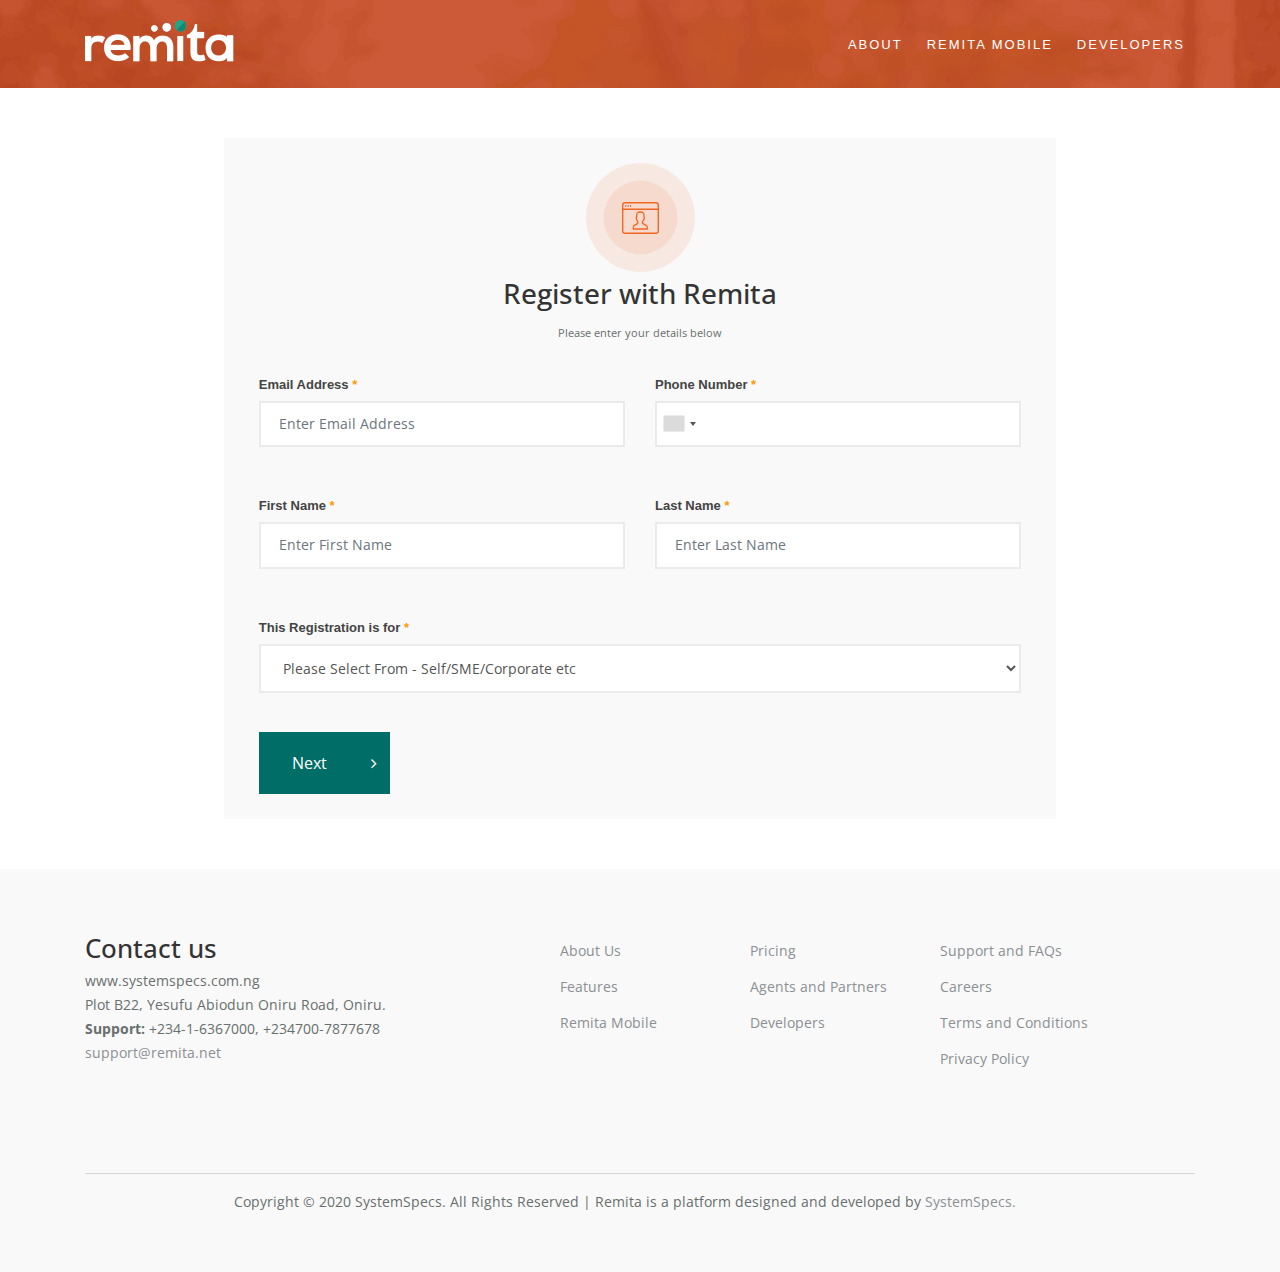
==== commit 9b94707d: "Review Validation" ====
--- a/index.html
+++ b/index.html
@@ -5,7 +5,7 @@
     <meta charset="UTF-8">
     <meta name="viewport" content="width=device-width, initial-scale=1.0">
     <title>Register</title>
-    <link href="./assets/images/favicon-remita.png" rel="shortcut icon" type="image/x-icon">
+    <link href="assets/images/favicon-remita.png" rel="shortcut icon" type="image/x-icon">
     <link rel="stylesheet" href="./assets/css/intlTelInput.css">
     <link rel="stylesheet" href="./assets/css/bootstrap.min.css">
     <link rel="stylesheet" href="https://stackpath.bootstrapcdn.com/bootstrap/4.5.2/css/bootstrap.min.css" integrity="sha384-JcKb8q3iqJ61gNV9KGb8thSsNjpSL0n8PARn9HuZOnIxN0hoP+VmmDGMN5t9UJ0Z" crossorigin="anonymous">
@@ -21,7 +21,7 @@
             <div class="container header-container d-flex flex-row justify-content-between">
                 <div class="logo">
                     <a href="//www.remita.net/signin" class="logo">
-                        <img src="./assets/images/remita_logo_white.png" alt="Remita Logo">
+                        <img src="assets/images/remita_logo_white.png" alt="Remita Logo">
                     </a>
                 </div>
                 <nav>
@@ -46,7 +46,7 @@
 
                 <div class="personal-registration-container">
                     <div class="col-sm-12 center-box text-center">
-                        <img src="./assets/images/registration_icon.svg">
+                        <img src="assets/images/registration_icon.svg">
                         <h3>Register with Remita</h3>
 
 
@@ -204,8 +204,8 @@
 
 
     </div>
-    <script src="./assets/js/index.js"></script>
-    <script src="./assets/js/intlTelInput.js"></script>
+    <script src="assets/js/index.js"></script>
+    <script src="assets/js/intlTelInput.js"></script>
     <script>
         var input = document.querySelector("#phone");
         window.intlTelInput(input, {
@@ -216,13 +216,14 @@
             // excludeCountries: ["us"],
             // formatOnDisplay: false,
             geoIpLookup: function(callback) {
+
                 $.get("http://ipinfo.io", function() {}, "jsonp").always(function(resp) {
                     var countryCode = (resp && resp.country) ? resp.country : "";
                     callback(countryCode);
                 });
             },
             // hiddenInput: "full_number",
-            // initialCountry: "auto",
+            initialCountry: "auto",
             // localizedCountries: { 'de': 'Deutschland' },
             // nationalMode: false,
             // onlyCountries: ['us', 'gb', 'ch', 'ca', 'do'],
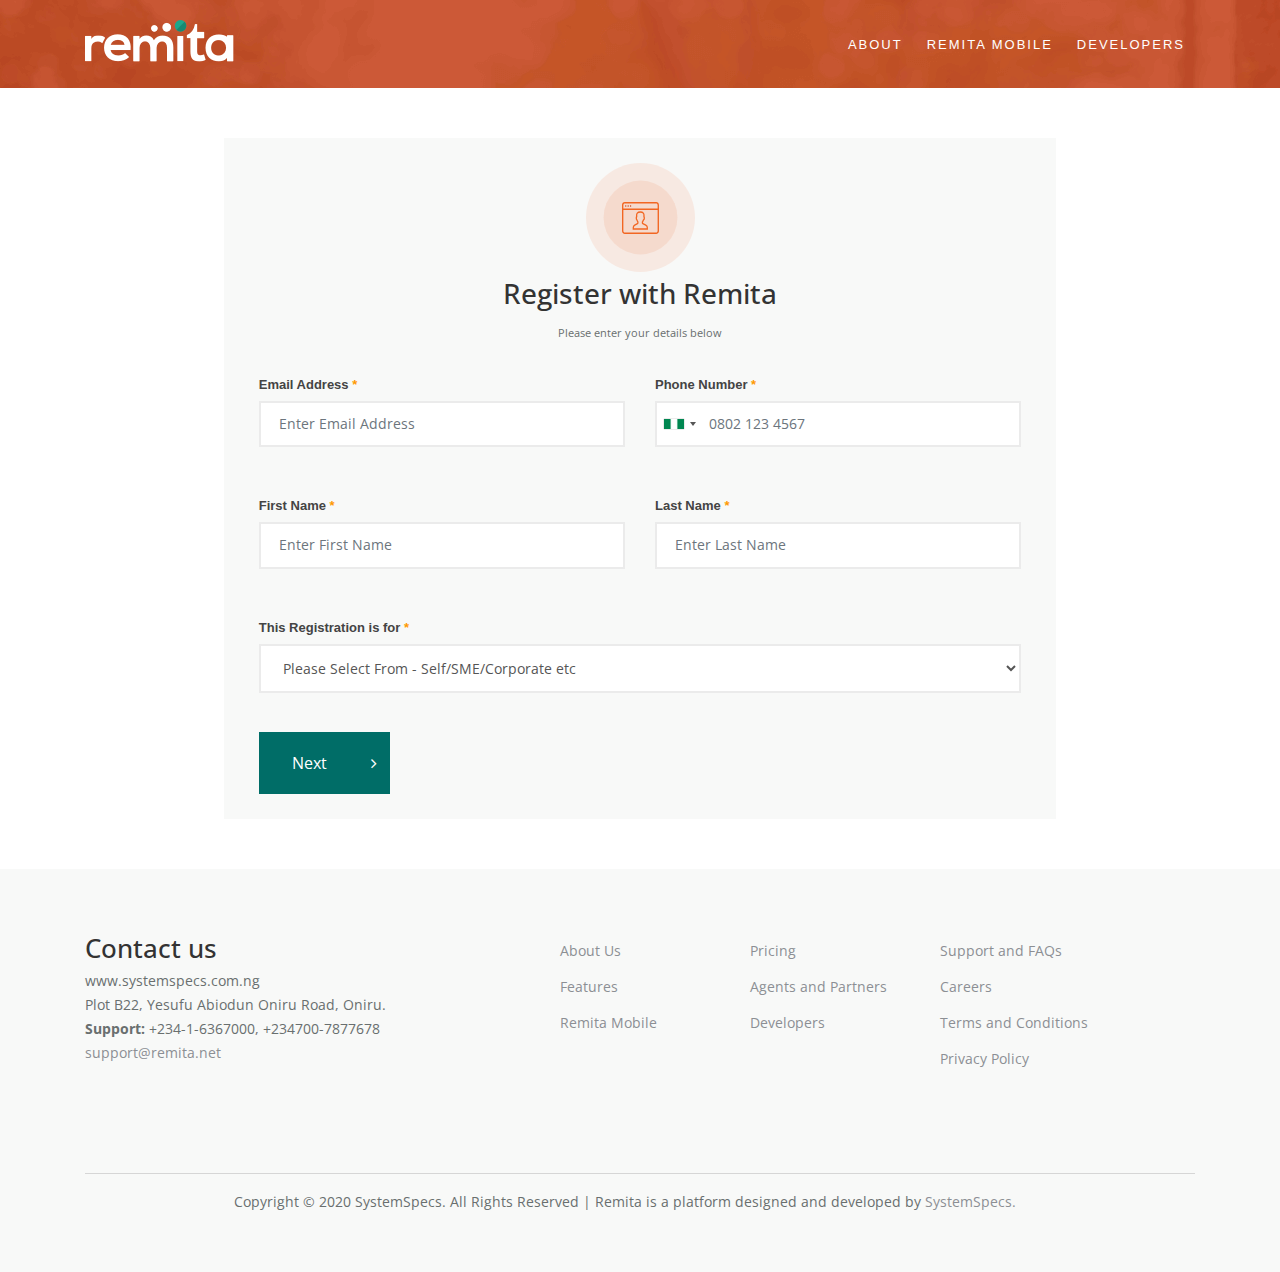
==== commit 342b556f: "Js validation review" ====
--- a/index.html
+++ b/index.html
@@ -60,14 +60,14 @@
                                     <div class="form-group ">
                                         <label for="email">Email Address <span class="required-field">*</span></label>
                                         <input type="email" class="form-control rounded-0 required" placeholder="Enter Email Address" id="email" required>
-                                        <label for="email" id="error"></label>
+                                        <label for="email" class="error"></label>
                                     </div>
                                 </div>
                                 <div class="col-sm-6">
                                     <div class="form-group ">
                                         <label for="phone">Phone Number <span class="required-field">*</span></label>
                                         <input type="tel" class="form-control rounded-0 required " id="phone" required>
-                                        <label for="phone" id="error"></label>
+                                        <label for="phone" class="error" id="error"></label>
                                     </div>
                                 </div>
                             </div>
@@ -75,12 +75,12 @@
                                 <div class="form-group col-md-6">
                                     <label for="fname">First Name <span class="required-field">*</span></label>
                                     <input type="text" class="form-control rounded-0" id="fname" placeholder="Enter First Name" required>
-                                    <label for="fname" id="error"></label>
+                                    <label for="fname" class="error"></label>
                                 </div>
                                 <div class="form-group col-md-6">
                                     <label for="lname">Last Name <span class="required-field">*</span></label>
                                     <input type="text" class="form-control rounded-0 required" placeholder="Enter Last Name" id="lname" required>
-                                    <label for="lname" id="error"></label>
+                                    <label for="lname" class="error"></label>
                                 </div>
                             </div>
                             <div class="form-row">
@@ -93,7 +93,7 @@
                                         <option value="CORPORATE">SME/Corporate - Multi Signatory</option>
                                         <option value="GOVERNMENT">Government/MDA</option>
                                 </select>
-                                    <label for="accountType" id="error"></label>
+                                    <label for="accountType" class="error"></label>
                                 </div>
                             </div>
                             <div class="hidden">
@@ -215,15 +215,15 @@
             // dropdownContainer: document.body,
             // excludeCountries: ["us"],
             // formatOnDisplay: false,
-            geoIpLookup: function(callback) {
-
-                $.get("http://ipinfo.io", function() {}, "jsonp").always(function(resp) {
-                    var countryCode = (resp && resp.country) ? resp.country : "";
-                    callback(countryCode);
-                });
-            },
+            // geoIpLookup: function(callback) {
+
+            //     $.get("http://ipinfo.io", function() {}, "jsonp").always(function(resp) {
+            //        var countryCode = (resp && resp.country) ? resp.country : "";
+            //         callback(countryCode);
+            //     });
+            // },
             // hiddenInput: "full_number",
-            initialCountry: "auto",
+            initialCountry: "ng",
             // localizedCountries: { 'de': 'Deutschland' },
             // nationalMode: false,
             // onlyCountries: ['us', 'gb', 'ch', 'ca', 'do'],
--- a/assets/css/style.css
+++ b/assets/css/style.css
@@ -110,10 +110,6 @@
     display: none;
 }
 
-#error {
-    color: red;
-}
-
 .form-group label {
     color: #444;
     cursor: pointer;
@@ -122,6 +118,10 @@
     font-size: 13px;
     font-weight: 700;
     font-family: Helvetica Neue, Helvetica, Arial, sans-serif;
+}
+
+label.error {
+    color: red;
 }
 
 .required-field {
